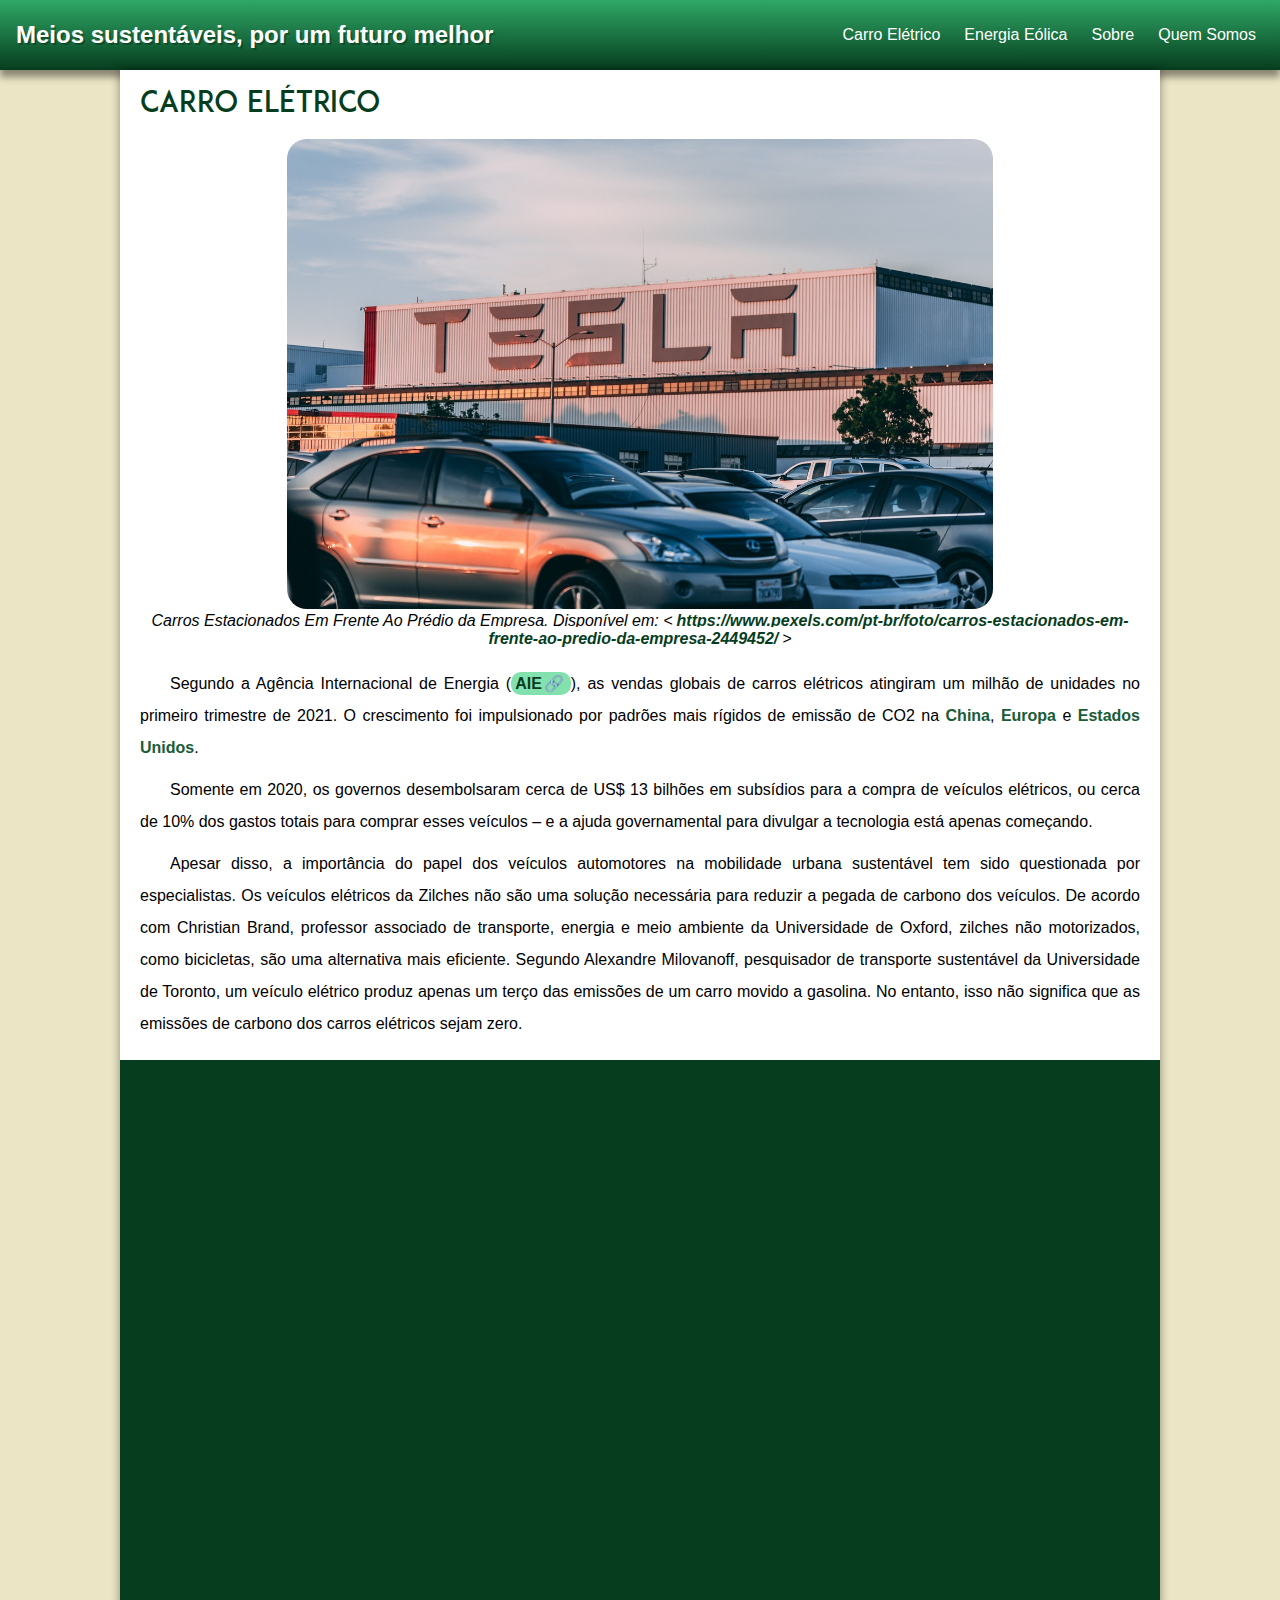
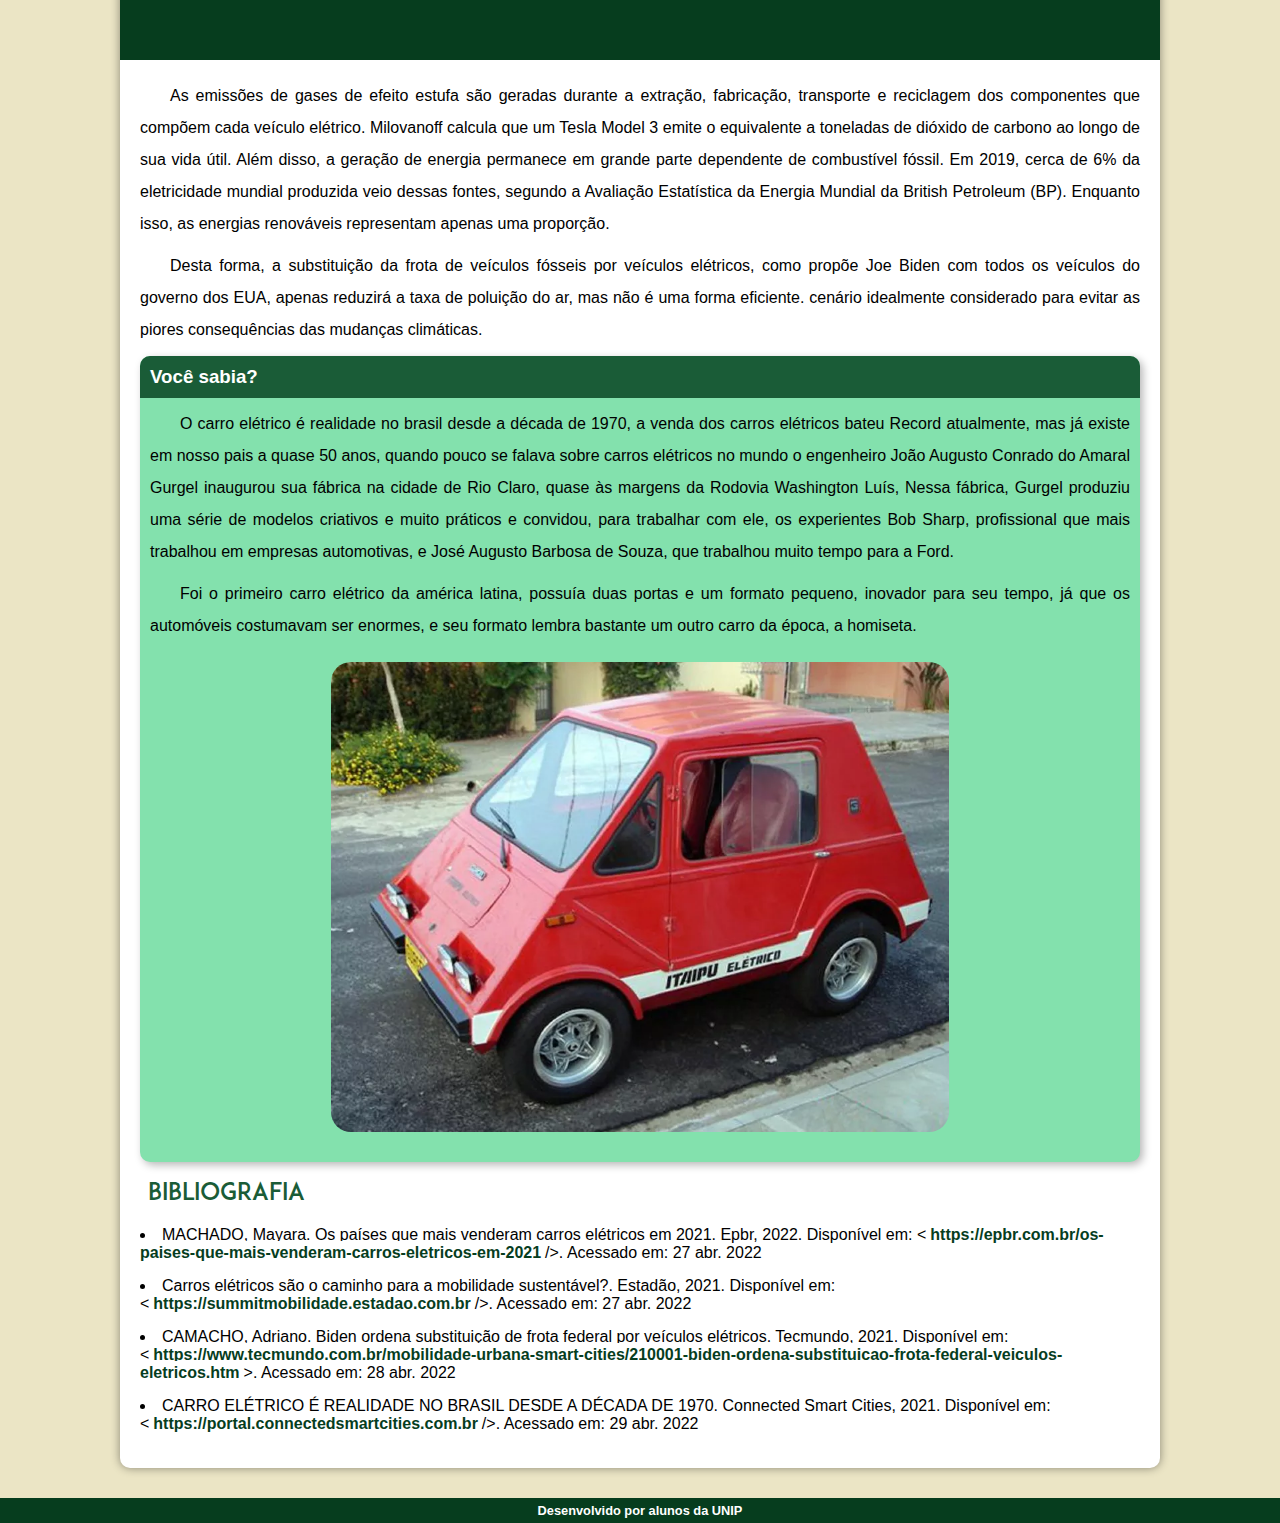
==== paginas/carro-eletrico.html @ 0ad39990 "6.2" ====
<!DOCTYPE html>
<html lang="pt-br">
<head>
    <meta charset="UTF-8">
    <meta http-equiv="X-UA-Compatible" content="IE=edge">
    <meta name="viewport" content="width=device-width, initial-scale=1.0">
    <title>Carro Elétrico</title>
    <link rel="stylesheet" href="../Estilo/estilo.css">
    <link rel="shortcut icon" href="../Imagens/favicon.ico" type="image/x-icon">
</head>
<body>
    <header id="header">
        <a id="logo" href="../index.html">Meios sustentáveis, por um futuro melhor</a>
        <nav id="nav">
          <button aria-label="Abrir Menu" id="btn-mobile" aria-haspopup="true" aria-controls="menu" aria-expanded="false">Menu
            <span id="hamburger"></span>
          </button>
          <ul id="menu" role="menu">
            <li><a href="../paginas/carro-eletrico.html">Carro Elétrico</a></li>
            <li><a href="../paginas/energia-eolica.html">Energia Eólica</a></li>
            <li><a href="../index.html">Sobre</a></li>
            <li><a href="../paginas/quem-somos.html">Quem Somos</a></li>
          </ul>
        </nav>
      </header>
    <main>
        <script src="../JavaScript/script.js"></script>
        <article>
            <h1>Carro elétrico</h1>
            <picture>
                <img src="../Imagens/pexels-craig-adderley-2449452.jpg" alt="Carros Estacionados Em Frente Ao Prédio da Empresa">
                <figcaption>Carros Estacionados Em Frente Ao Prédio da Empresa. Disponível em: <<a href="https://www.pexels.com/pt-br/foto/carros-estacionados-em-frente-ao-predio-da-empresa-2449452/" target="_blank">https://www.pexels.com/pt-br/foto/carros-estacionados-em-frente-ao-predio-da-empresa-2449452/</a>></figcaption>
            </picture>
            <p>Segundo a Agência Internacional de Energia (<a href="https://www.iea.org/" target="_blank" class="externo">AIE</a>), as vendas globais de carros elétricos atingiram um milhão de unidades no primeiro trimestre de 2021. O crescimento foi impulsionado por padrões mais rígidos de emissão de CO2 na <strong>China</strong>, <strong>Europa</strong> e <strong>Estados Unidos</strong>.</p>
            <p>Somente em 2020, os governos desembolsaram cerca de US$ 13 bilhões em subsídios para a compra de veículos elétricos, ou cerca de 10% dos gastos totais para comprar esses veículos – e a ajuda governamental para divulgar a tecnologia está apenas começando.</p>
            <p>Apesar disso, a importância do papel dos veículos automotores na mobilidade urbana sustentável tem sido questionada por especialistas. Os veículos elétricos da Zilches não são uma solução necessária para reduzir a pegada de carbono dos veículos. De acordo com Christian Brand, professor associado de transporte, energia e meio ambiente da Universidade de Oxford, zilches não motorizados, como bicicletas, são uma alternativa mais eficiente. Segundo Alexandre Milovanoff, pesquisador de transporte sustentável da Universidade de Toronto, um veículo elétrico produz apenas um terço das emissões de um carro movido a gasolina. No entanto, isso não significa que as emissões de carbono dos carros elétricos sejam zero.</p>
            <div class="video"><iframe width="560" height="315" src="https://www.youtube.com/embed/bUabWOMoLdU" title="YouTube video player" frameborder="0" allow="accelerometer; autoplay; clipboard-write; encrypted-media; gyroscope; picture-in-picture" allowfullscreen></iframe></div>
            <p>As emissões de gases de efeito estufa são geradas durante a extração, fabricação, transporte e reciclagem dos componentes que compõem cada veículo elétrico. Milovanoff calcula que um Tesla Model 3 emite o equivalente a toneladas de dióxido de carbono ao longo de sua vida útil. Além disso, a geração de energia permanece em grande parte dependente de combustível fóssil. Em 2019, cerca de 6% da eletricidade mundial produzida veio dessas fontes, segundo a Avaliação Estatística da Energia Mundial da British Petroleum (BP). Enquanto isso, as energias renováveis representam apenas uma proporção.</p>
            <p>Desta forma, a substituição da frota de veículos fósseis por veículos elétricos, como propõe Joe Biden com todos os veículos do governo dos EUA, apenas reduzirá a taxa de poluição do ar, mas não é uma forma eficiente. cenário idealmente considerado para evitar as piores consequências das mudanças climáticas.</p>
            <aside>
              <h3>Você sabia?</h3>
              <p>O carro elétrico é realidade no brasil desde a década de 1970, a venda dos carros elétricos bateu Record atualmente, mas já existe em nosso pais a quase 50 anos, quando pouco se falava sobre carros elétricos no mundo o engenheiro João Augusto Conrado do Amaral Gurgel inaugurou sua fábrica na cidade de Rio Claro, quase às margens da Rodovia Washington Luís, Nessa fábrica, Gurgel produziu uma série de modelos criativos e muito práticos e convidou, para trabalhar com ele, os experientes Bob Sharp, profissional que mais trabalhou em empresas automotivas, e José Augusto Barbosa de Souza, que trabalhou muito tempo para a Ford.</p> 
              <p>Foi o primeiro carro elétrico da américa latina, possuía duas portas e um formato pequeno, inovador para seu tempo, já que os automóveis costumavam ser enormes, e seu formato lembra bastante um outro carro da época, a homiseta.</p>
              <picture>
                <img src="../Imagens/carroeletricobrasil.webp" alt="Itaipu E150">
              </picture>
          </aside>
          <h2>Bibliografia</h2>
          <div class="referencias">
            <ul>
              <li>MACHADO, Mayara. Os países que mais venderam carros elétricos em 2021. Epbr, 2022. Disponível em: <<a href="https://epbr.com.br/os-paises-que-mais-venderam-carros-eletricos-em-2021" target="_blank">https://epbr.com.br/os-paises-que-mais-venderam-carros-eletricos-em-2021</a>/>. Acessado em: 27 abr. 2022</li>
              <li>Carros elétricos são o caminho para a mobilidade sustentável?. Estadão, 2021. Disponível em: <<a href="https://summitmobilidade.estadao.com.br/sustentabilidade/carros-eletricos-sao-o-caminho-para-a-mobilidade-sustentavel" target="_blank">https://summitmobilidade.estadao.com.br</a>/>. Acessado em: 27 abr. 2022</li>
              <li>CAMACHO, Adriano. Biden ordena substituição de frota federal por veículos elétricos. Tecmundo, 2021. Disponível em: <<a href="https://www.tecmundo.com.br/mobilidade-urbana-smart-cities/210001-biden-ordena-substituicao-frota-federal-veiculos-eletricos.htm" target="_blank">https://www.tecmundo.com.br/mobilidade-urbana-smart-cities/210001-biden-ordena-substituicao-frota-federal-veiculos-eletricos.htm</a>>. Acessado em: 28 abr. 2022</li>
              <li>CARRO ELÉTRICO É REALIDADE NO BRASIL DESDE A DÉCADA DE 1970. Connected Smart Cities, 2021. Disponível em: <<a href="https://portal.connectedsmartcities.com.br/2021/06/22/carro-eletrico-e-realidade-no-brasil-desde-a-decada-de-1970" target="_blank">https://portal.connectedsmartcities.com.br</a>/>. Acessado em: 29 abr. 2022</li>
            </ul>
          </div>
        </article>
    </main>
    <footer><p><a href="quem-somos.html">Desenvolvido por alunos da UNIP</a>
    </p></footer>
</body>
</html>
---- Estilo/estilo.css ----
@charset "UTF-8";

@import url('https://fonts.googleapis.com/css2?family=Bebas+Neue&display=swap');

@font-face {
  font-family: 'Adam';
  src: url('../Fontes/ADAM.CG\ PRO.otf') format('opentype');
  font-weight: normal;
}

:root {
    --cor0: #ebe5c5;
    --cor1: #83e1ad;
    --cor2: #3ddc84;
    --cor3: #2fa866;
    --cor4: #1a5c37;
    --cor5: #063d1e;

    --fonte-padrao: Arial, Verdana, Helvetica, sans-serif;
    --fonte-destaque: 'Bebas Neue';
    --fonte-topicos: 'Adam';
}

* {
    margin: 0;
    padding: 0;
}

body {
    background-color: var(--cor0);
    font-family: var(--fonte-padrao);
}

a.externo::after {
    content: '\1F517';
}

ul {
    margin: 0px;
    padding: 0px;
}

header a {
    color: #fff;
    text-decoration: none;
    font-family: sans-serif;
}

a:hover {
    background: rgba(0, 0, 0, 0.05);
}

#logo {
    font-size: 1.5rem;
    font-weight: bold;
    background-color: transparent;
    text-shadow: 2px 2px 0px rgba(0, 0, 0, 0.267);
}

#header {
    box-sizing: border-box;
    height: 70px;
    padding: 1rem;
    display: flex;
    align-items: center;
    justify-content: space-between;
    background: linear-gradient(to bottom, var(--cor3), var(--cor5));
    box-shadow: 0px 7px 7px rgba(0, 0, 0, 0.418);
}

#menu {
    display: flex;
    list-style: none;
    gap: 0.5rem;
}

#menu a {
    display: block;
    padding: 1.6rem 0.5rem;
}

#btn-mobile {
    display: none;
}

@media (max-width: 600px) {
    #menu {
        display: block;
        position: absolute;
        width: 100%;
        top: 70px;
        right: 0px;
        background: #e7e7e7;
        transition: 0.6s;
        z-index: 1000;
        height: 0px;
        visibility: hidden;
        overflow-y: hidden;
}
#nav.active #menu {
    height: 40vh;
    visibility: visible;
    overflow-y: auto;
}
#menu a {
    padding: 1rem 0;
    margin: 0 1rem;
    border-bottom: 2px solid rgba(0, 0, 0, 0.05);
    color: black;
}
#btn-mobile {
    display: flex;
    padding: 0.5rem 1rem;
    font-size: 1rem;
    border: none;
    background: none;
    cursor: pointer;
    gap: 0.5rem;
    color: white;
}
#hamburger {
    border-top: 2px solid;
    width: 20px;
}
#hamburger::after,
#hamburger::before {
    content: '';
    display: block;
    width: 20px;
    height: 2px;
    background: currentColor;
    margin-top: 5px;
    transition: 0.3s;
    position: relative;
}
#nav.active #hamburger {
    border-top-color: transparent;
}
#nav.active #hamburger::before {
    transform: rotate(135deg);
}
#nav.active #hamburger::after {
    transform: rotate(-135deg);
    top: -7px;
}
}

main {
    min-width: 300px;
    max-width: 1000px;
    margin: auto;
    margin-bottom: 30px;
    padding: 20px;
    background-color: white;
    box-shadow: 0px 0px 10px rgba(0, 0, 0, 0.425);
    border-bottom-left-radius: 10px;
    border-bottom-right-radius: 10px;
}

main h1 {
    color: var(--cor5);
    font-family: var(--fonte-topicos);
    font-weight: normal;
    font-size: 1.8em;
}

main h2 {
    font-family: var(--fonte-topicos);
    color: var(--cor4);
    font-size: 1.5em;
    font-weight: normal;
    text-indent: 8px;
}

main p {
    margin: 10px 0px;
    text-align: justify;
    text-indent: 30px;
    font-size: 1em;
    line-height: 2em;
}

main strong {
    color: var(--cor4);
    font-weight: bolder;
}

main a {
    text-decoration: none;
    font-weight: bold;
    color: var(--cor5);
    background-color: var(--cor1);
    padding: 3px 4px;
    border-radius: 10px;
}

main a:hover {
    text-decoration: underline;
    color: var(--cor4);
    background-color: var(--cor1);
}

main img {
    max-width: 100%;
    max-height: 470px;
    display: block;
    margin: 20px auto;
    border-radius: 20px;
}

figcaption {
    text-align: center;
    font-style: italic;
    margin: -17px 0px 20px 0px;
}

figcaption a {
    background-color: #fff;
}

.mais, .mais2 {
    display: none;
}

button.btnLeiaMais, button.btnLeiaMais2 {
    padding: 10px;
    background-color: var(--cor3);
    color: #fff;
    border: none;
    font-size: 1em;
    cursor: pointer;
    margin-bottom: 20px;
}

div.video {
    background-color: var(--cor5);
    margin: 20px -20px 20px -20px;
    padding: 20px;
    padding-bottom: 58%;
    position: relative;
}

div.video > iframe {
    position: absolute;
    top: 5%;
    left: 5%;
    width: 90%;
    height: 87%;
}

aside {
    background-color: var(--cor1);
    padding: 10px;
    border-radius: 10px;
    box-shadow: 3px 3px 8px rgba(0, 0, 0, 0.288);
    margin-bottom: 20px;
}

aside > h3 {
    background-color: var(--cor4);
    color: white;
    padding: 10px;
    margin: -10px -10px -0px -10px;
    border-radius: 10px 10px 0px 0px;
}

aside > ul {
    list-style-position: inside;
}

.referencias > ul {
    margin-top: 20px;
    list-style-position: inside;
}

.referencias li {
    margin: 15px 0px;
    
}

.referencias a {
    background-color: #fff;
}

footer {
    background-color: var(--cor5);
    color: white;
    text-align: center;
    font-size: 0.8em;
    padding: 5px;
}

footer > p > a {
    color: white;
    font-weight: bolder;
    text-decoration: none;
}

footer a:hover {
    text-decoration: underline;
    color: var(--cor1);
}

#nomes {
    display: block;
    list-style-type: disc;
    margin-block-start: 1em;
    margin-block-end: 1em;
    margin-inline-start: 7px;
    margin-inline-end: 0px;
    padding-inline-start: 40px;
}

#nomes > li {
    margin-bottom: 10px;
}
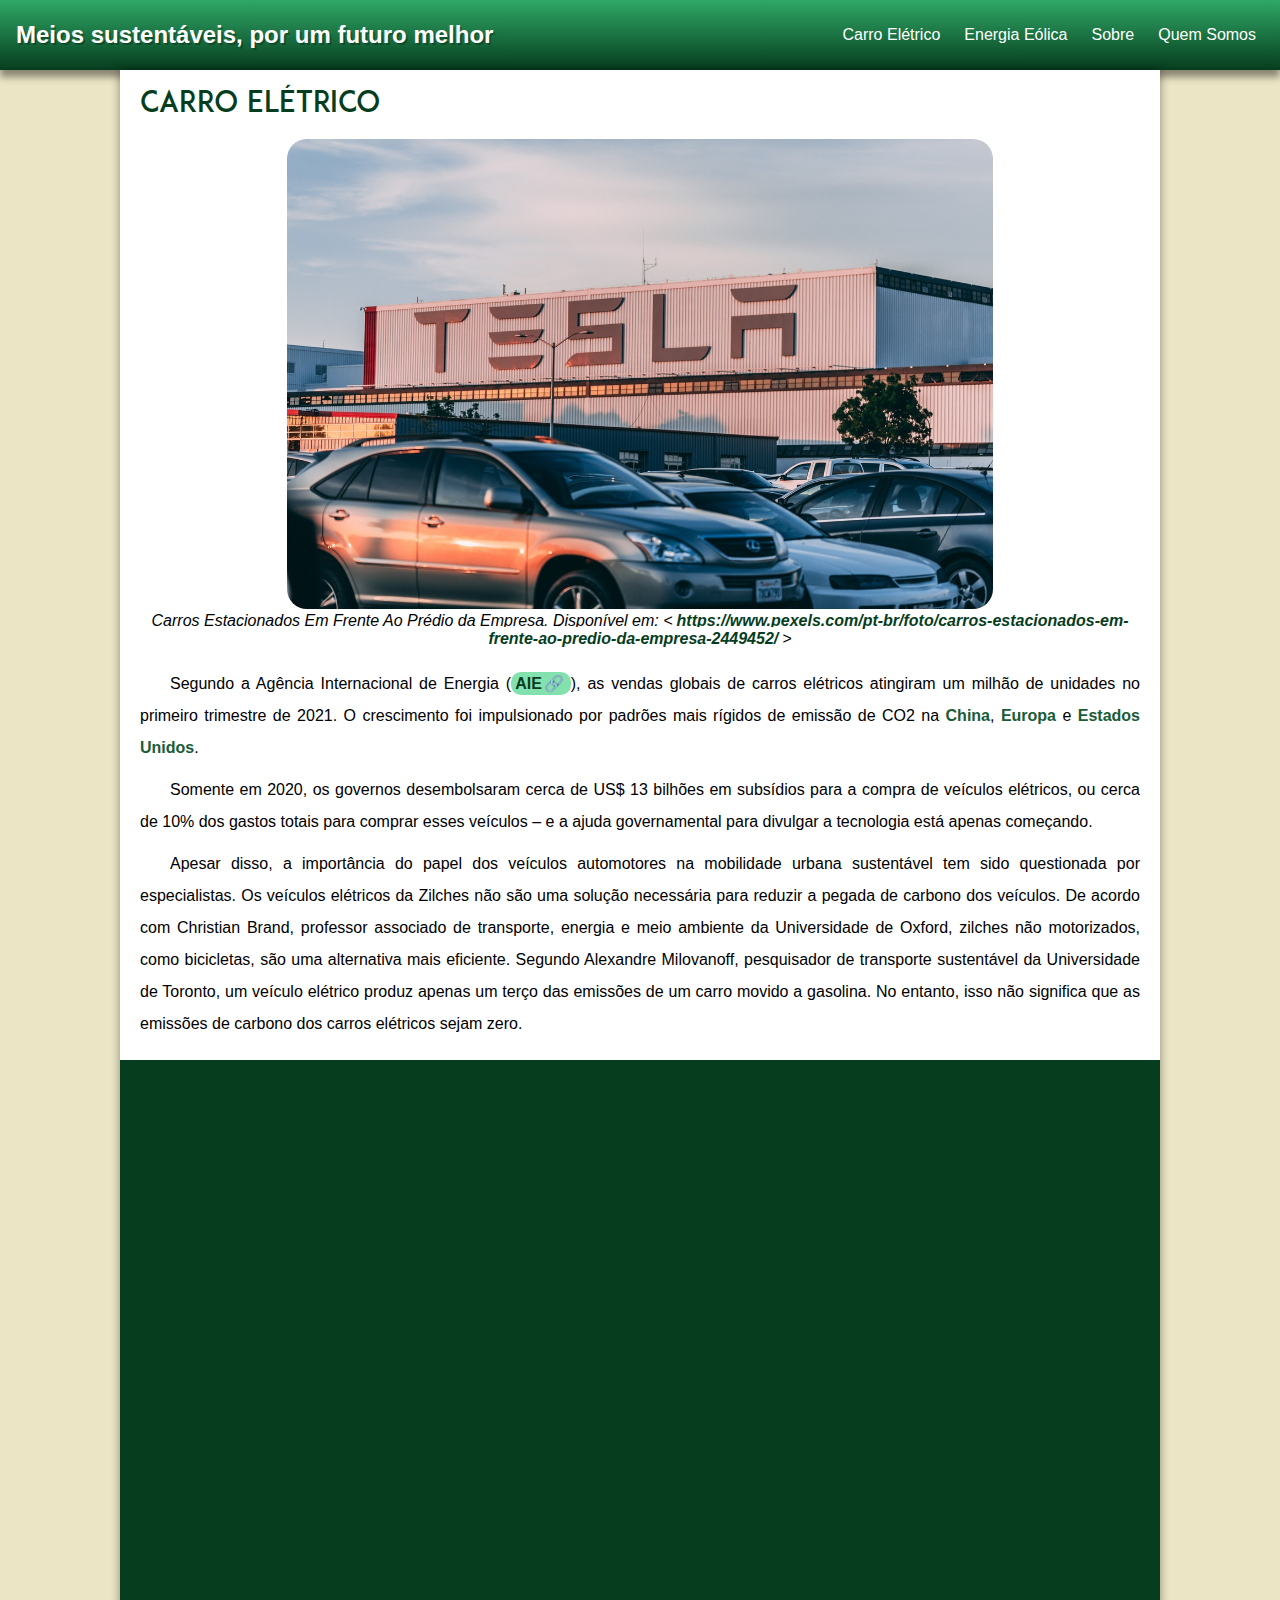
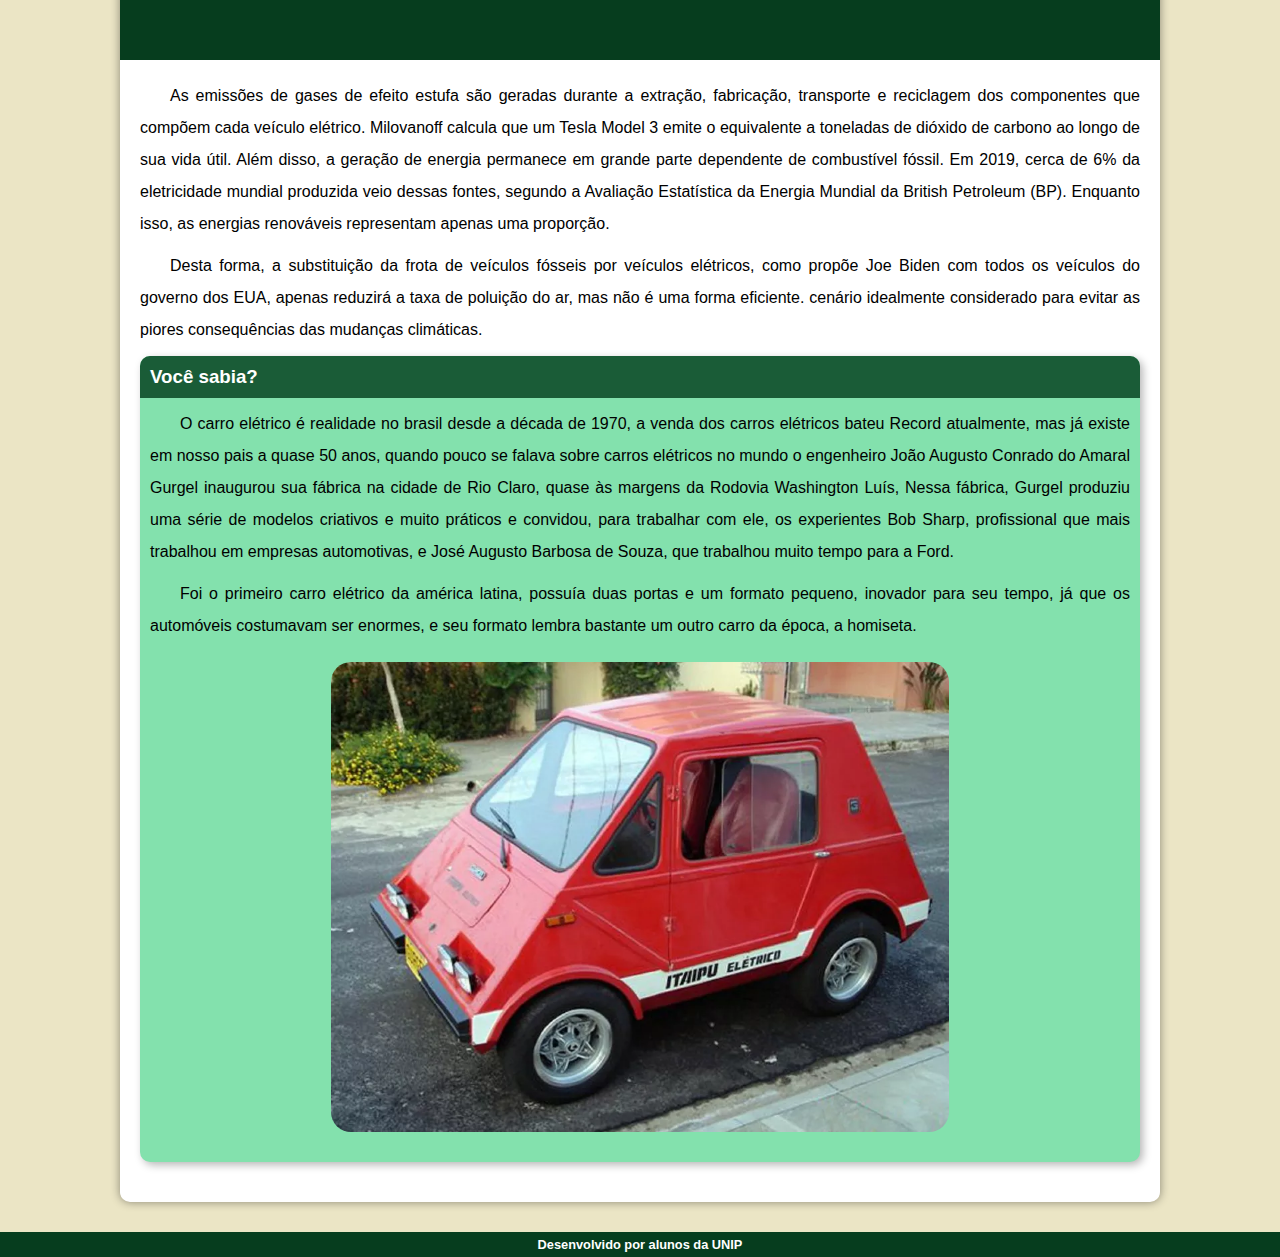
==== commit 1ab8df8b: "6.3" ====
--- a/paginas/carro-eletrico.html
+++ b/paginas/carro-eletrico.html
@@ -45,15 +45,6 @@
                 <img src="../Imagens/carroeletricobrasil.webp" alt="Itaipu E150">
               </picture>
           </aside>
-          <h2>Bibliografia</h2>
-          <div class="referencias">
-            <ul>
-              <li>MACHADO, Mayara. Os países que mais venderam carros elétricos em 2021. Epbr, 2022. Disponível em: <<a href="https://epbr.com.br/os-paises-que-mais-venderam-carros-eletricos-em-2021" target="_blank">https://epbr.com.br/os-paises-que-mais-venderam-carros-eletricos-em-2021</a>/>. Acessado em: 27 abr. 2022</li>
-              <li>Carros elétricos são o caminho para a mobilidade sustentável?. Estadão, 2021. Disponível em: <<a href="https://summitmobilidade.estadao.com.br/sustentabilidade/carros-eletricos-sao-o-caminho-para-a-mobilidade-sustentavel" target="_blank">https://summitmobilidade.estadao.com.br</a>/>. Acessado em: 27 abr. 2022</li>
-              <li>CAMACHO, Adriano. Biden ordena substituição de frota federal por veículos elétricos. Tecmundo, 2021. Disponível em: <<a href="https://www.tecmundo.com.br/mobilidade-urbana-smart-cities/210001-biden-ordena-substituicao-frota-federal-veiculos-eletricos.htm" target="_blank">https://www.tecmundo.com.br/mobilidade-urbana-smart-cities/210001-biden-ordena-substituicao-frota-federal-veiculos-eletricos.htm</a>>. Acessado em: 28 abr. 2022</li>
-              <li>CARRO ELÉTRICO É REALIDADE NO BRASIL DESDE A DÉCADA DE 1970. Connected Smart Cities, 2021. Disponível em: <<a href="https://portal.connectedsmartcities.com.br/2021/06/22/carro-eletrico-e-realidade-no-brasil-desde-a-decada-de-1970" target="_blank">https://portal.connectedsmartcities.com.br</a>/>. Acessado em: 29 abr. 2022</li>
-            </ul>
-          </div>
         </article>
     </main>
     <footer><p><a href="quem-somos.html">Desenvolvido por alunos da UNIP</a>
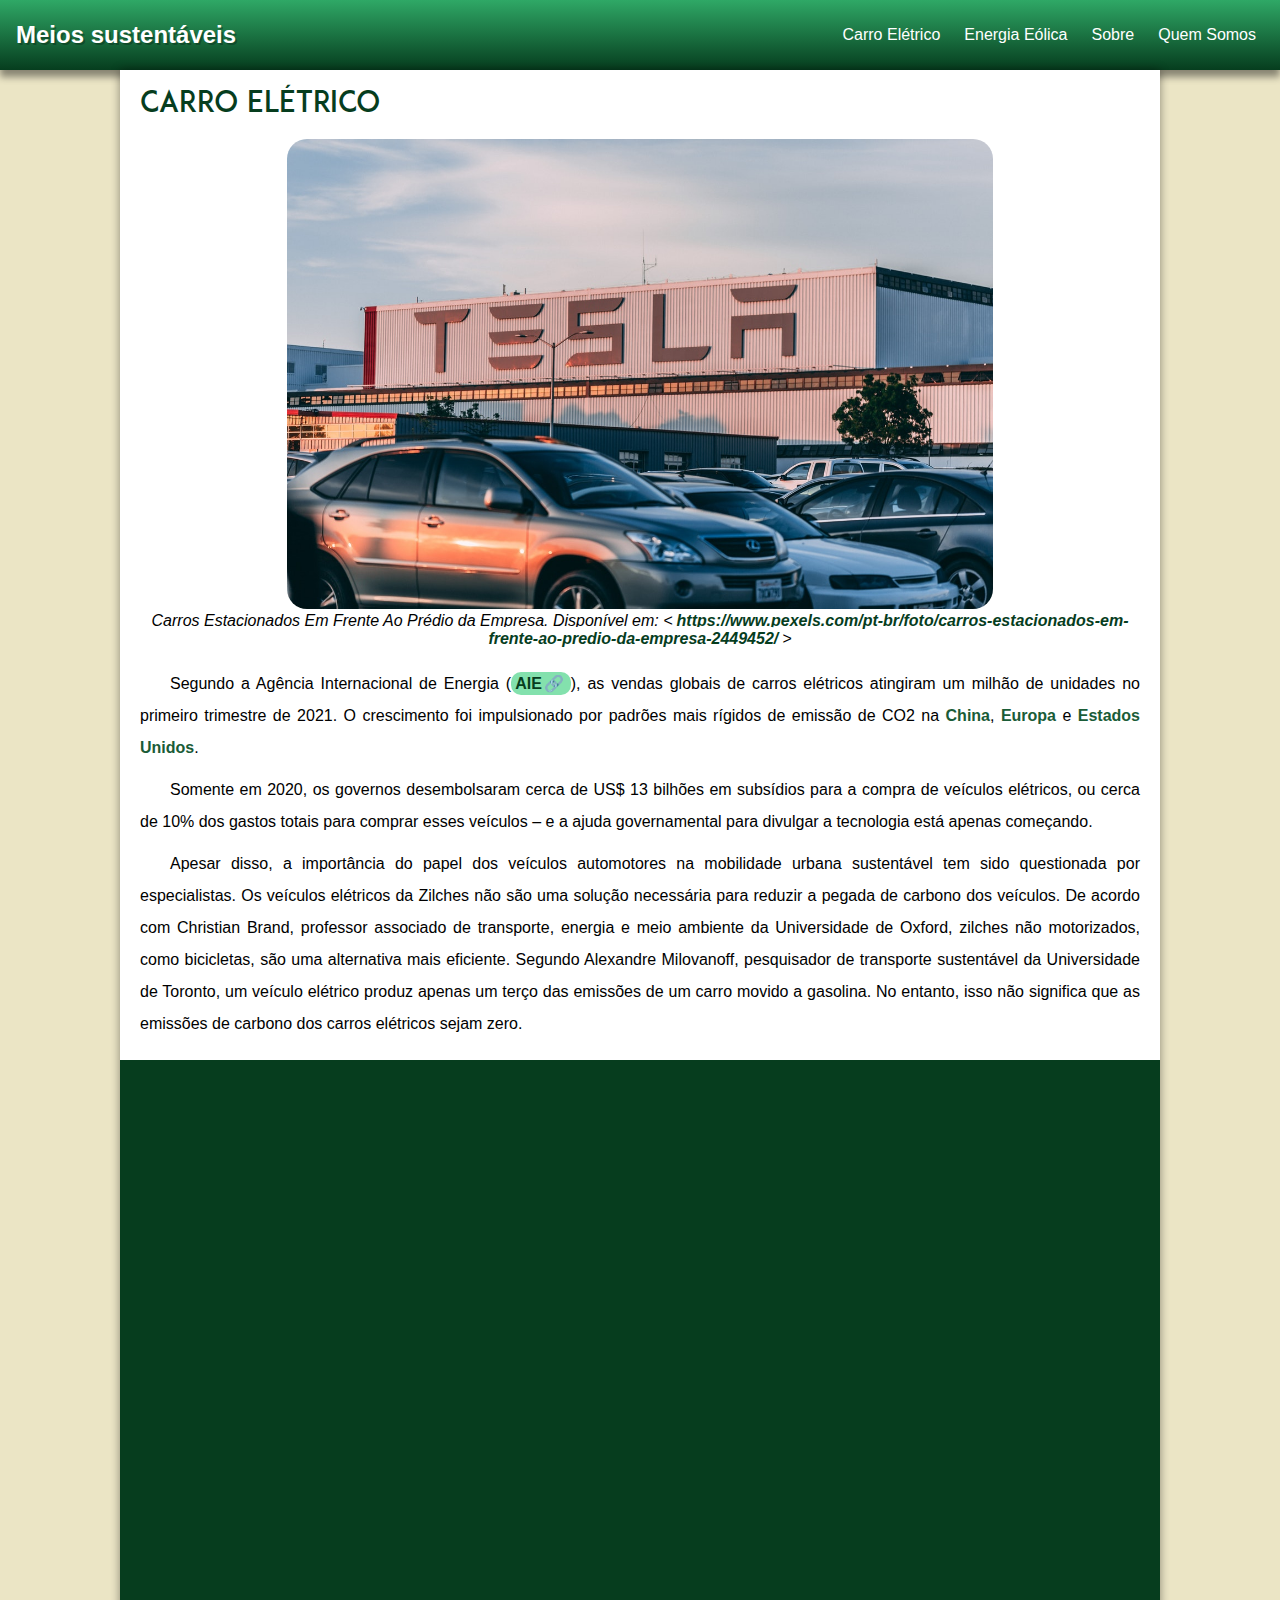
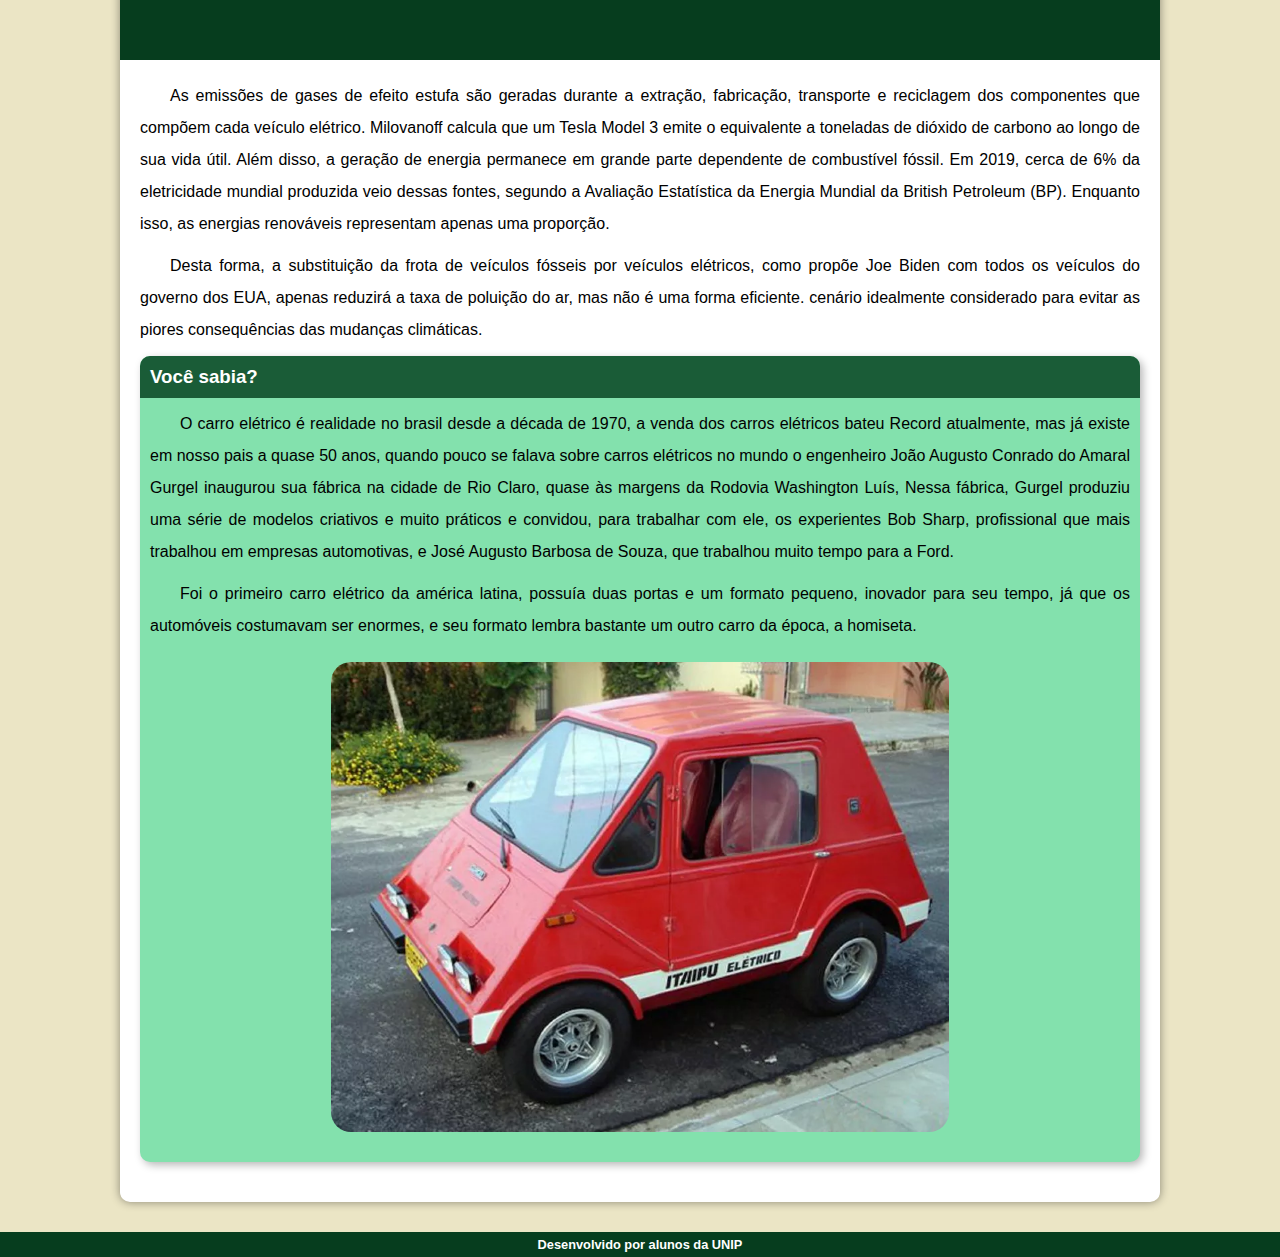
==== commit 634de761: "Update carro-eletrico.html" ====
--- a/paginas/carro-eletrico.html
+++ b/paginas/carro-eletrico.html
@@ -10,7 +10,7 @@
 </head>
 <body>
     <header id="header">
-        <a id="logo" href="../index.html">Meios sustentáveis, por um futuro melhor</a>
+        <a id="logo" href="../index.html">Meios sustentáveis</a>
         <nav id="nav">
           <button aria-label="Abrir Menu" id="btn-mobile" aria-haspopup="true" aria-controls="menu" aria-expanded="false">Menu
             <span id="hamburger"></span>
@@ -36,6 +36,7 @@
             <p>Apesar disso, a importância do papel dos veículos automotores na mobilidade urbana sustentável tem sido questionada por especialistas. Os veículos elétricos da Zilches não são uma solução necessária para reduzir a pegada de carbono dos veículos. De acordo com Christian Brand, professor associado de transporte, energia e meio ambiente da Universidade de Oxford, zilches não motorizados, como bicicletas, são uma alternativa mais eficiente. Segundo Alexandre Milovanoff, pesquisador de transporte sustentável da Universidade de Toronto, um veículo elétrico produz apenas um terço das emissões de um carro movido a gasolina. No entanto, isso não significa que as emissões de carbono dos carros elétricos sejam zero.</p>
             <div class="video"><iframe width="560" height="315" src="https://www.youtube.com/embed/bUabWOMoLdU" title="YouTube video player" frameborder="0" allow="accelerometer; autoplay; clipboard-write; encrypted-media; gyroscope; picture-in-picture" allowfullscreen></iframe></div>
             <p>As emissões de gases de efeito estufa são geradas durante a extração, fabricação, transporte e reciclagem dos componentes que compõem cada veículo elétrico. Milovanoff calcula que um Tesla Model 3 emite o equivalente a toneladas de dióxido de carbono ao longo de sua vida útil. Além disso, a geração de energia permanece em grande parte dependente de combustível fóssil. Em 2019, cerca de 6% da eletricidade mundial produzida veio dessas fontes, segundo a Avaliação Estatística da Energia Mundial da British Petroleum (BP). Enquanto isso, as energias renováveis representam apenas uma proporção.</p>
+            <div class="flourish-embed flourish-chart" data-src="visualisation/9997129"><script src="https://public.flourish.studio/resources/embed.js"></script></div>
             <p>Desta forma, a substituição da frota de veículos fósseis por veículos elétricos, como propõe Joe Biden com todos os veículos do governo dos EUA, apenas reduzirá a taxa de poluição do ar, mas não é uma forma eficiente. cenário idealmente considerado para evitar as piores consequências das mudanças climáticas.</p>
             <aside>
               <h3>Você sabia?</h3>
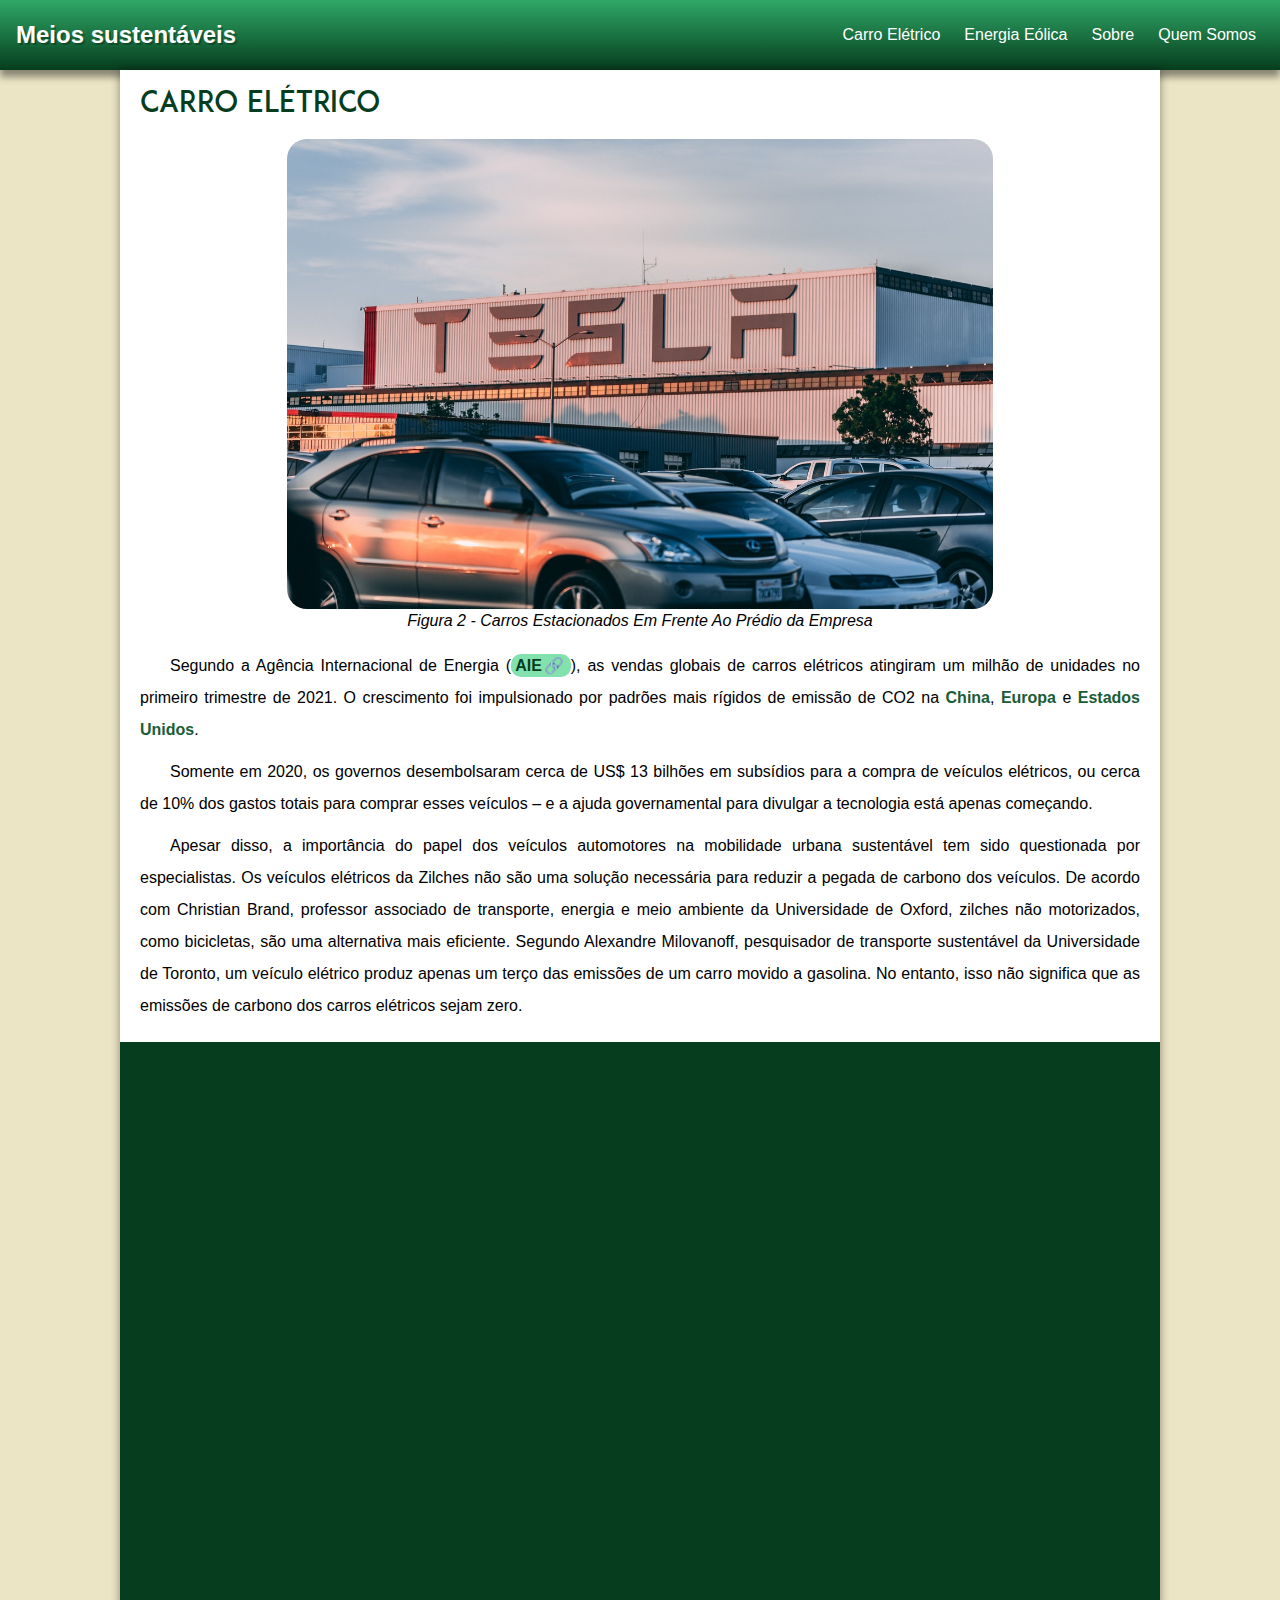
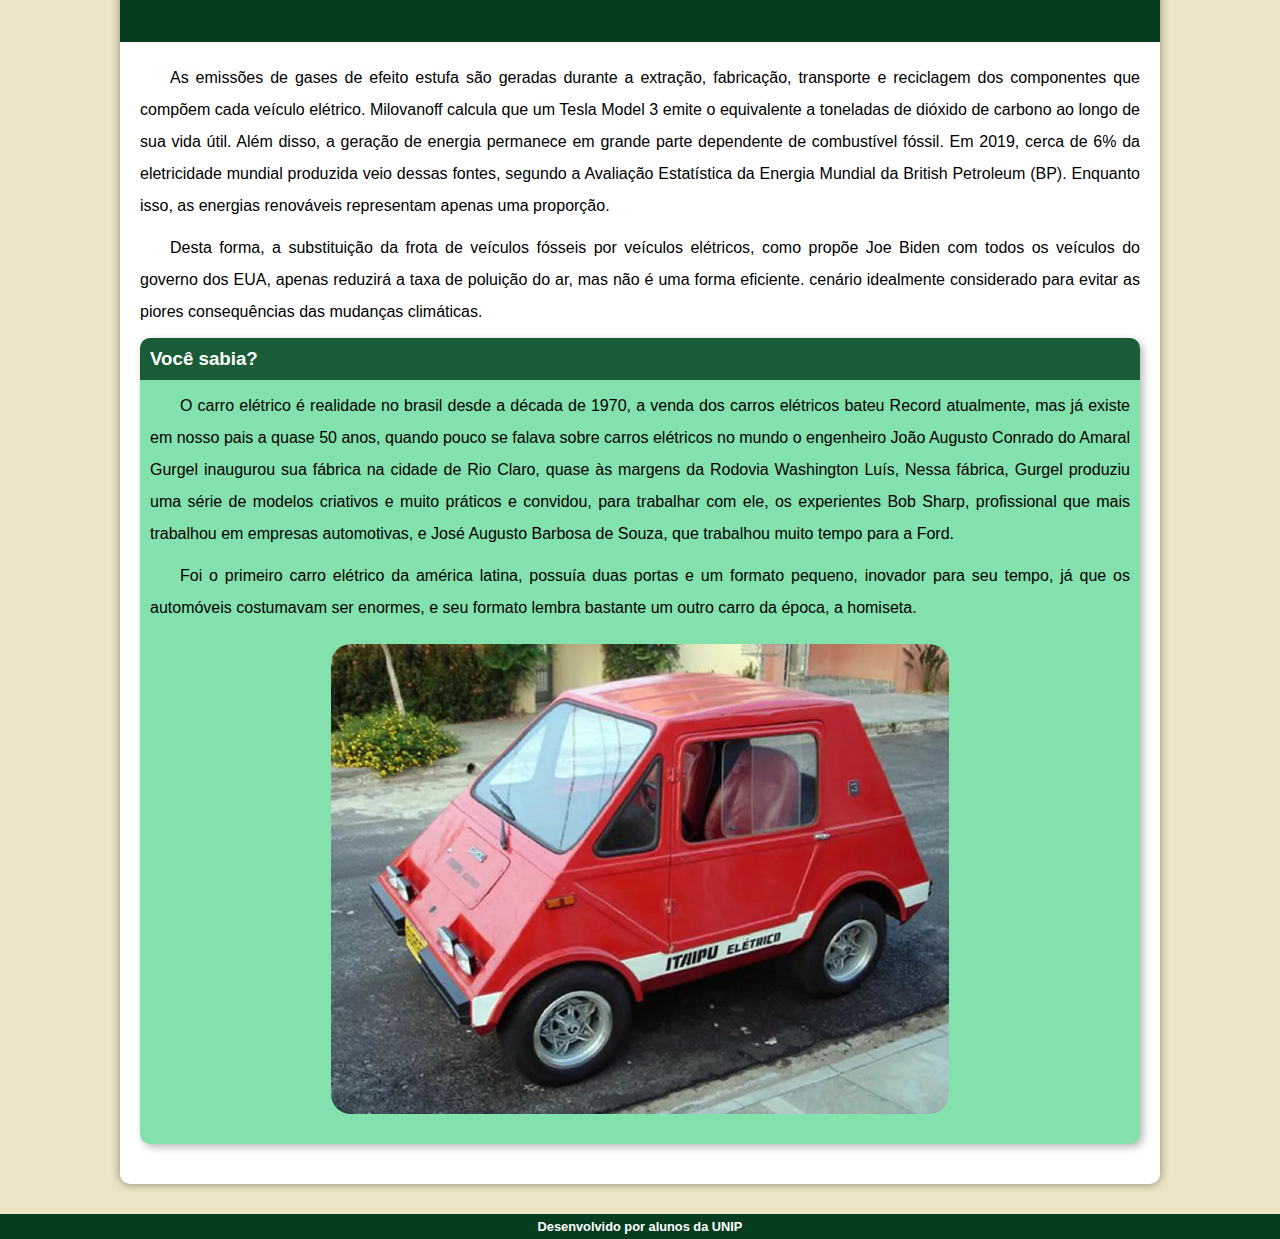
==== commit 0fec1c61: "7.1" ====
--- a/paginas/carro-eletrico.html
+++ b/paginas/carro-eletrico.html
@@ -18,7 +18,7 @@
           <ul id="menu" role="menu">
             <li><a href="../paginas/carro-eletrico.html">Carro Elétrico</a></li>
             <li><a href="../paginas/energia-eolica.html">Energia Eólica</a></li>
-            <li><a href="../index.html">Sobre</a></li>
+            <li><a href="../paginas/sobre.html">Sobre</a></li>
             <li><a href="../paginas/quem-somos.html">Quem Somos</a></li>
           </ul>
         </nav>
@@ -29,7 +29,7 @@
             <h1>Carro elétrico</h1>
             <picture>
                 <img src="../Imagens/pexels-craig-adderley-2449452.jpg" alt="Carros Estacionados Em Frente Ao Prédio da Empresa">
-                <figcaption>Carros Estacionados Em Frente Ao Prédio da Empresa. Disponível em: <<a href="https://www.pexels.com/pt-br/foto/carros-estacionados-em-frente-ao-predio-da-empresa-2449452/" target="_blank">https://www.pexels.com/pt-br/foto/carros-estacionados-em-frente-ao-predio-da-empresa-2449452/</a>></figcaption>
+                <figcaption>Figura 2 - Carros Estacionados Em Frente Ao Prédio da Empresa</a></figcaption>
             </picture>
             <p>Segundo a Agência Internacional de Energia (<a href="https://www.iea.org/" target="_blank" class="externo">AIE</a>), as vendas globais de carros elétricos atingiram um milhão de unidades no primeiro trimestre de 2021. O crescimento foi impulsionado por padrões mais rígidos de emissão de CO2 na <strong>China</strong>, <strong>Europa</strong> e <strong>Estados Unidos</strong>.</p>
             <p>Somente em 2020, os governos desembolsaram cerca de US$ 13 bilhões em subsídios para a compra de veículos elétricos, ou cerca de 10% dos gastos totais para comprar esses veículos – e a ajuda governamental para divulgar a tecnologia está apenas começando.</p>
--- a/Estilo/estilo.css
+++ b/Estilo/estilo.css
@@ -218,20 +218,6 @@
     background-color: #fff;
 }
 
-.mais, .mais2 {
-    display: none;
-}
-
-button.btnLeiaMais, button.btnLeiaMais2 {
-    padding: 10px;
-    background-color: var(--cor3);
-    color: #fff;
-    border: none;
-    font-size: 1em;
-    cursor: pointer;
-    margin-bottom: 20px;
-}
-
 div.video {
     background-color: var(--cor5);
     margin: 20px -20px 20px -20px;
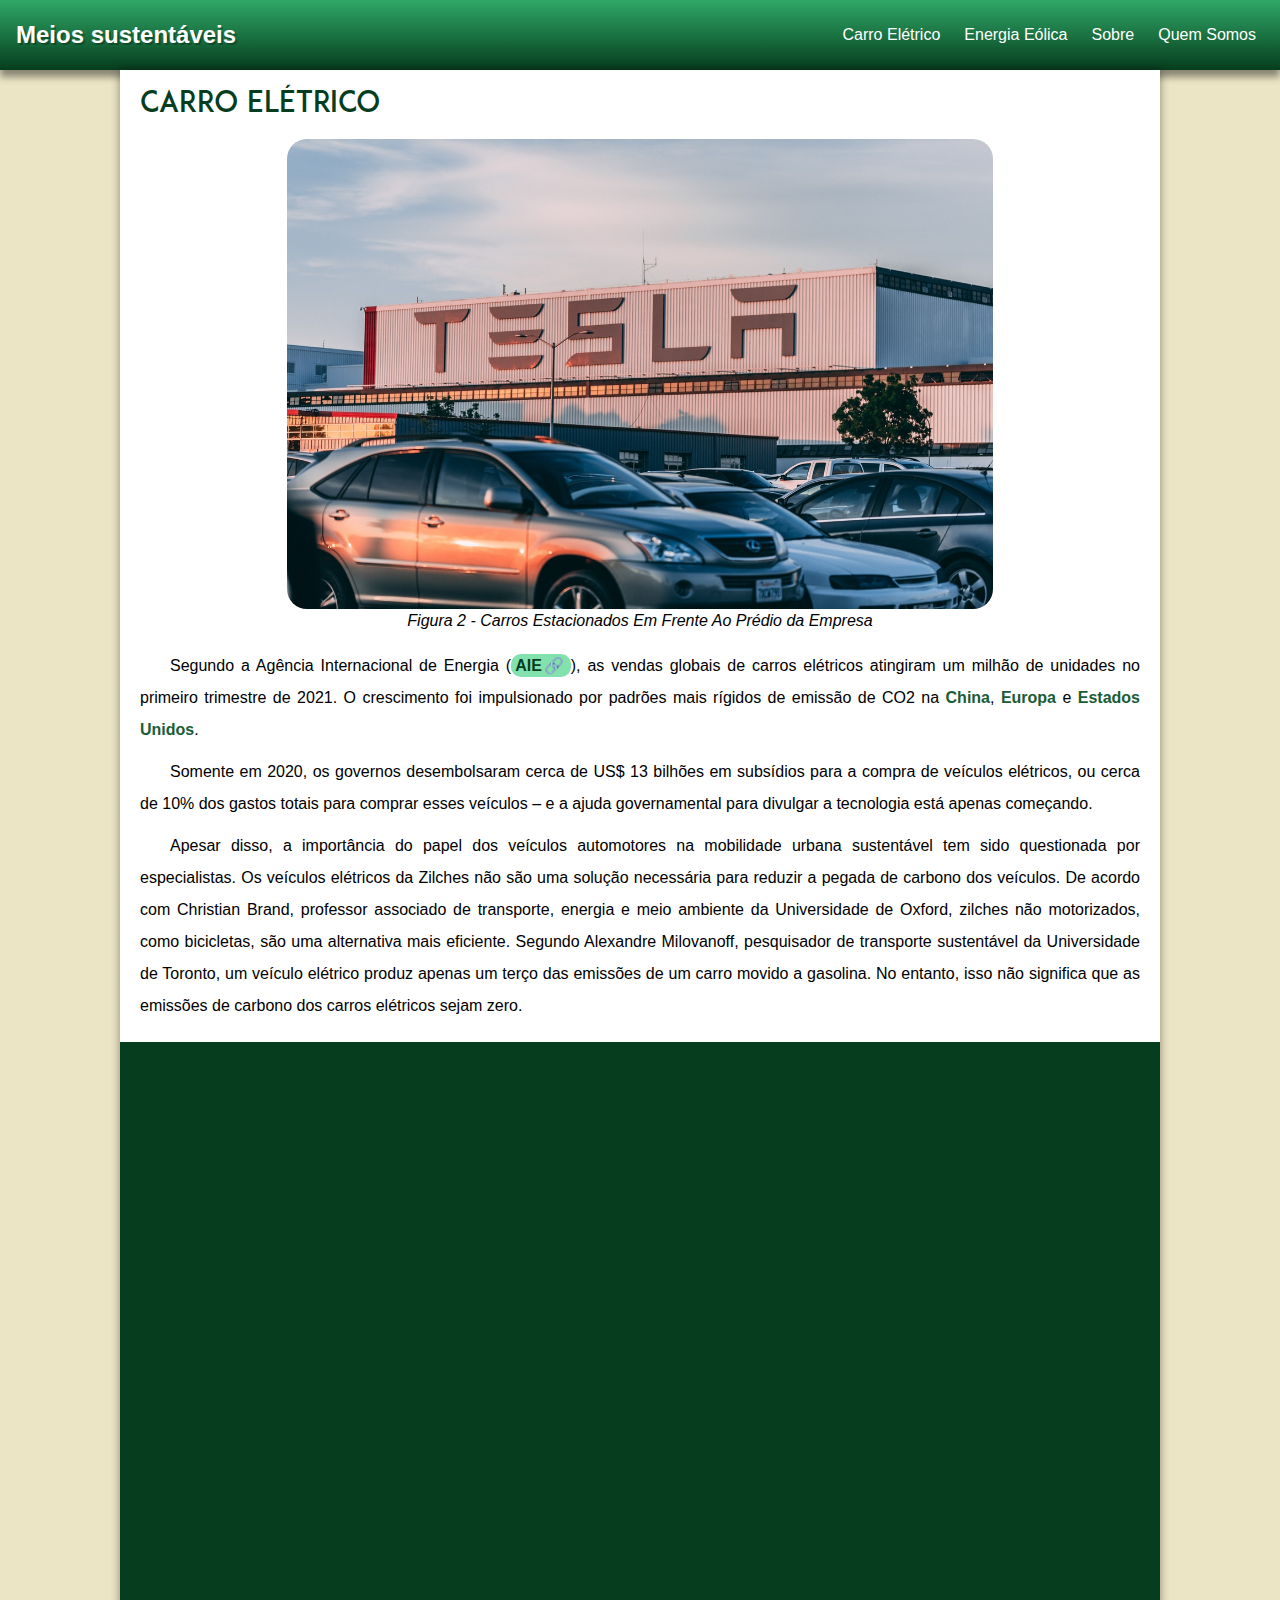
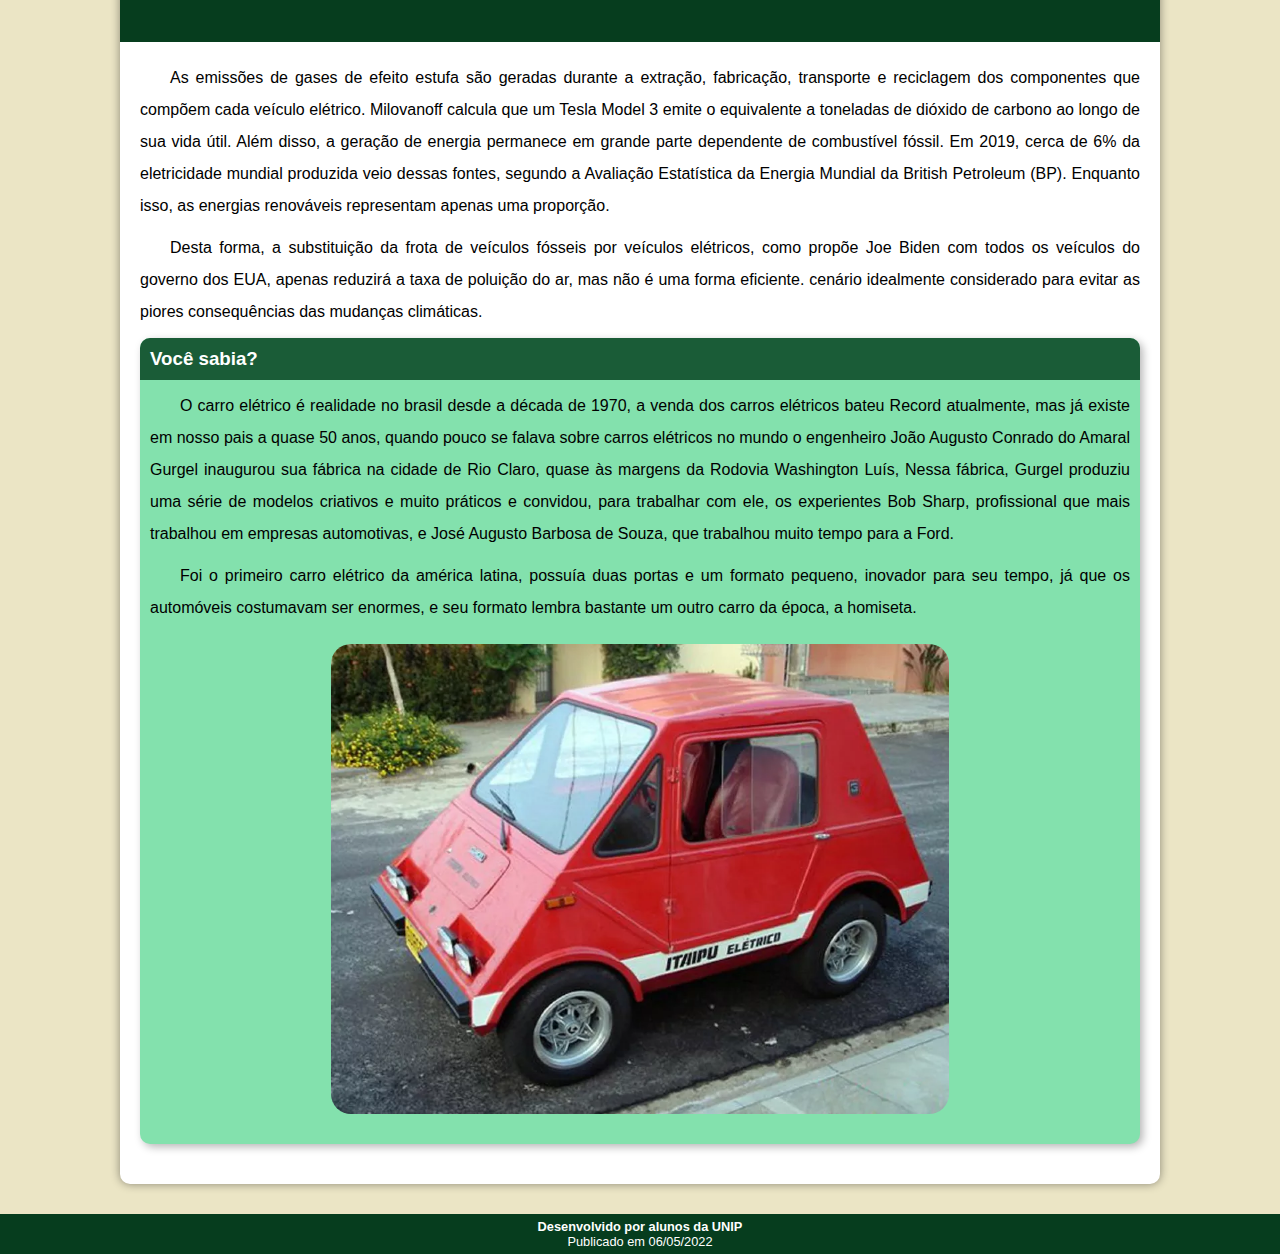
==== commit 1c0f5d34: "1.0" ====
--- a/paginas/carro-eletrico.html
+++ b/paginas/carro-eletrico.html
@@ -49,6 +49,7 @@
         </article>
     </main>
     <footer><p><a href="quem-somos.html">Desenvolvido por alunos da UNIP</a>
-    </p></footer>
+    </p>
+    <p>Publicado em 06/05/2022</p></footer>
 </body>
 </html>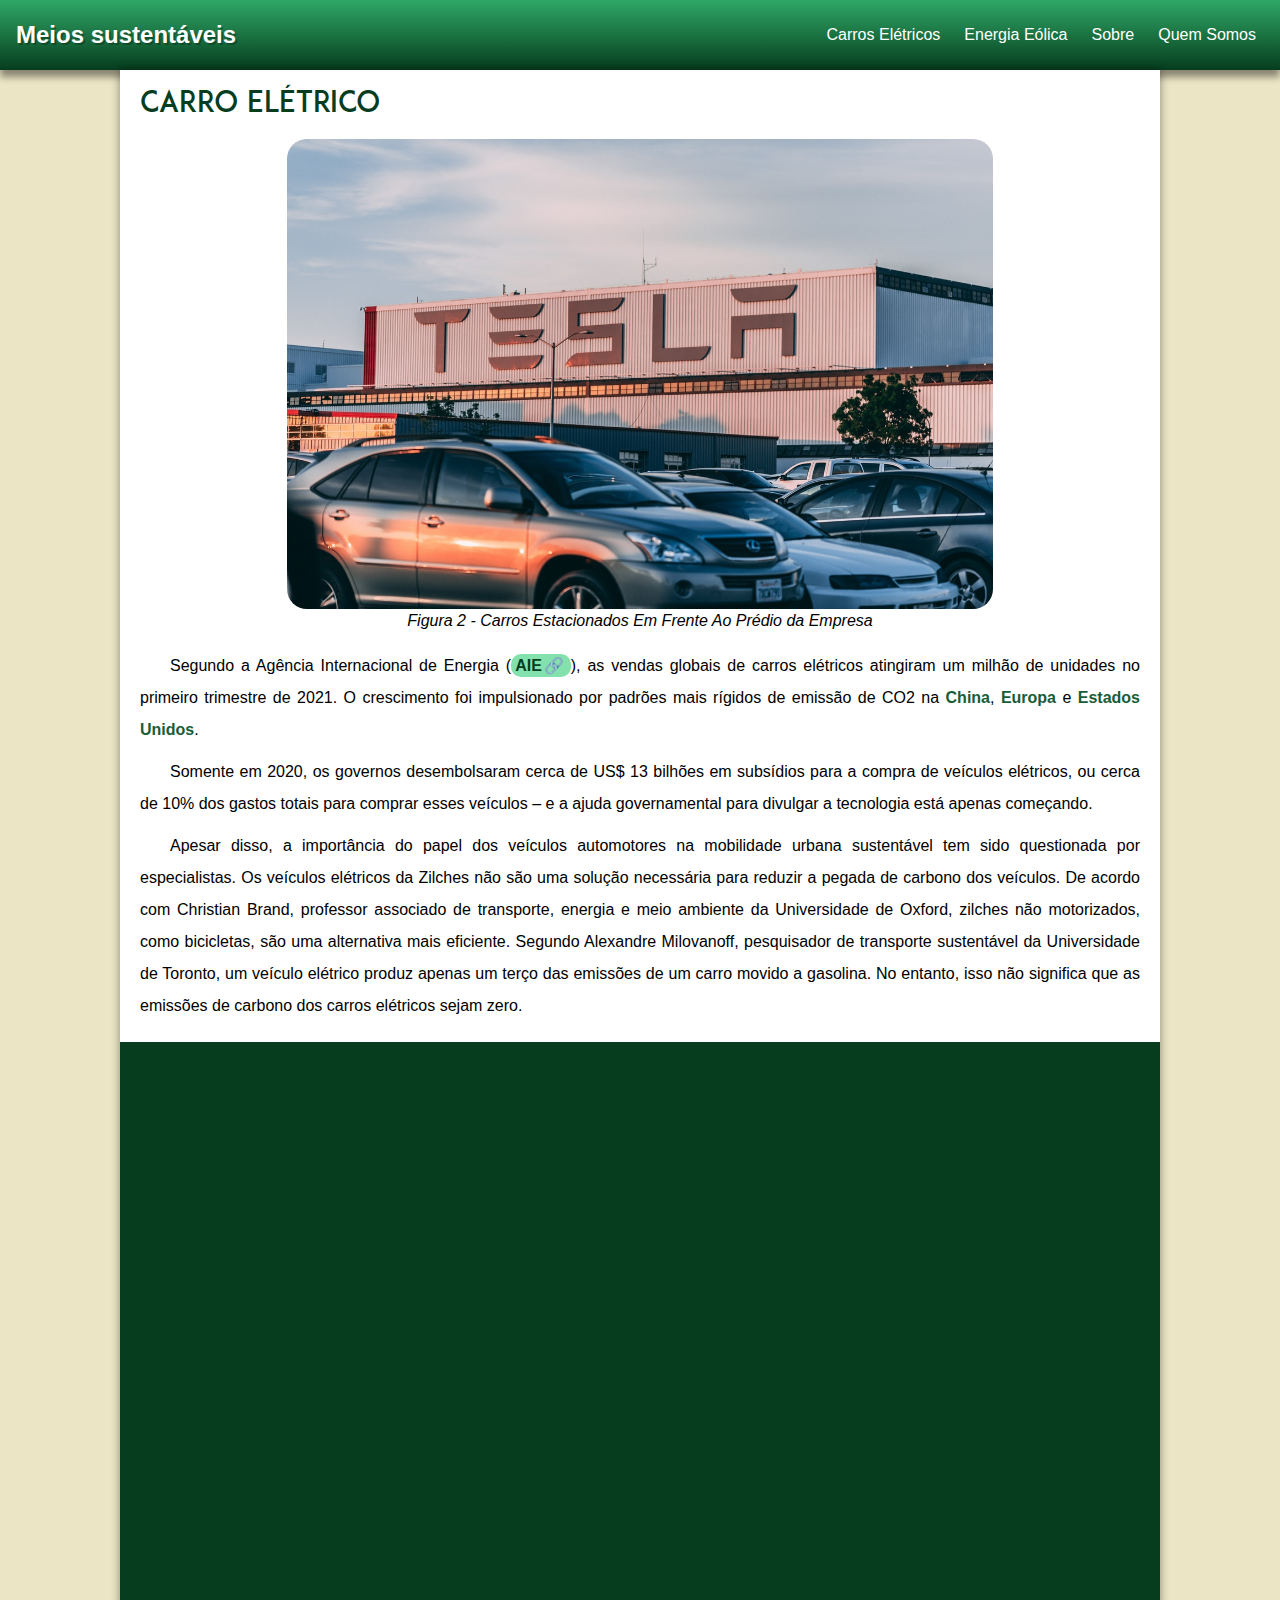
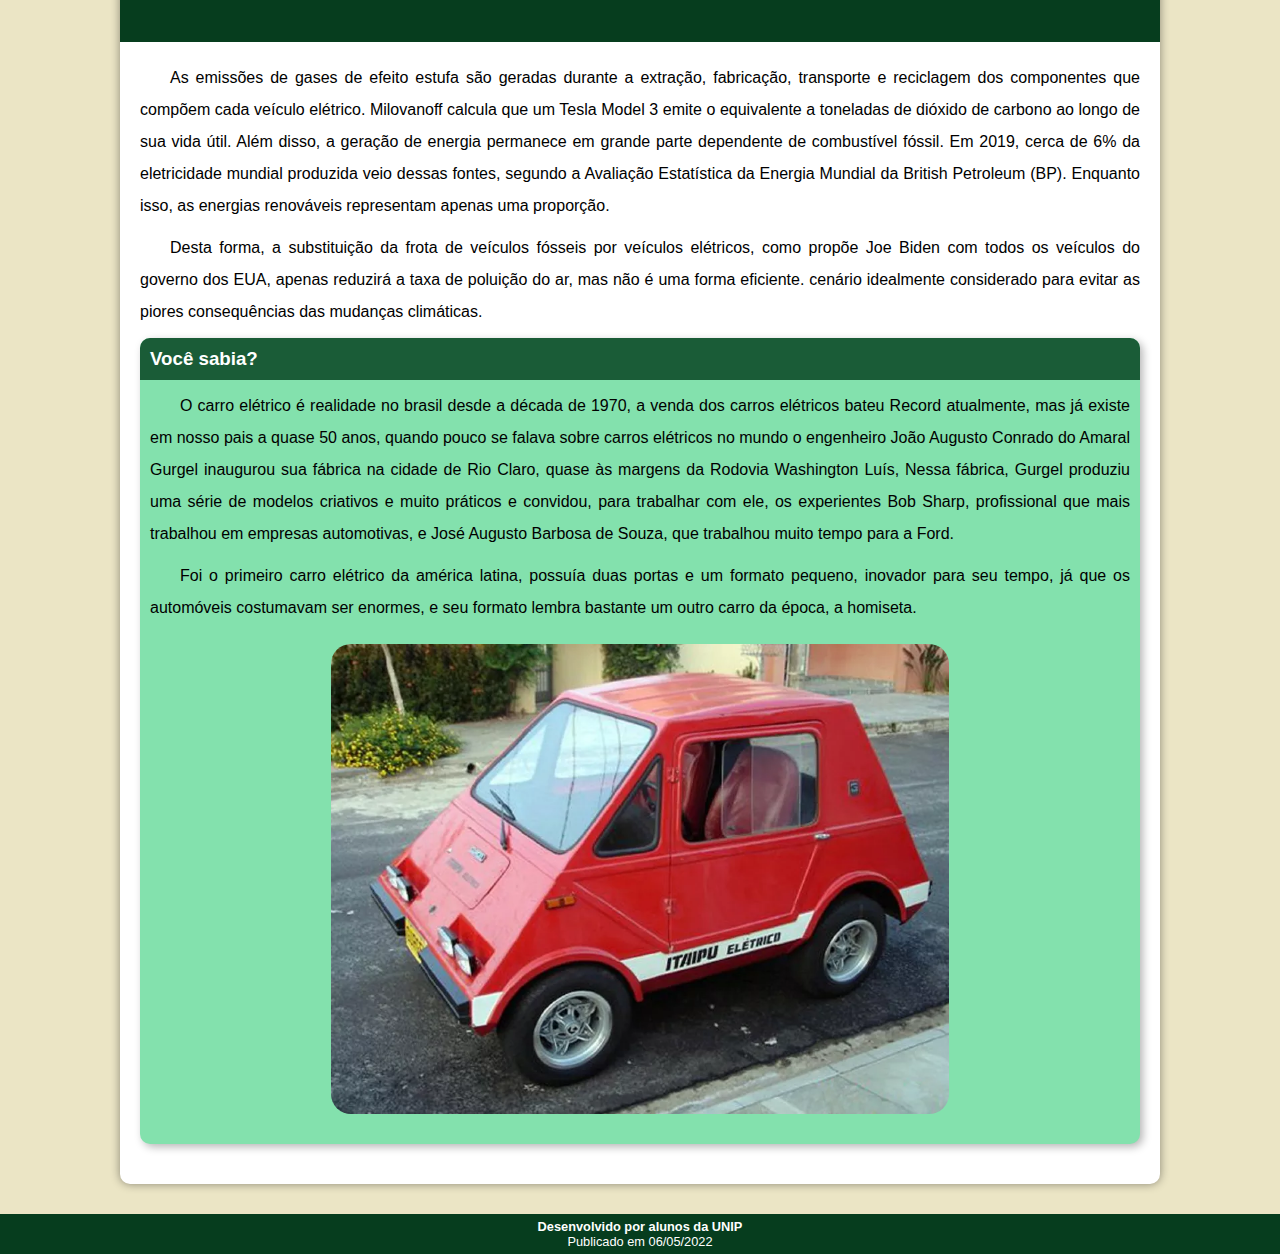
==== commit ede2db22: "Update carro-eletrico.html" ====
--- a/paginas/carro-eletrico.html
+++ b/paginas/carro-eletrico.html
@@ -4,7 +4,7 @@
     <meta charset="UTF-8">
     <meta http-equiv="X-UA-Compatible" content="IE=edge">
     <meta name="viewport" content="width=device-width, initial-scale=1.0">
-    <title>Carro Elétrico</title>
+    <title>Carros Elétricos</title>
     <link rel="stylesheet" href="../Estilo/estilo.css">
     <link rel="shortcut icon" href="../Imagens/favicon.ico" type="image/x-icon">
 </head>
@@ -16,7 +16,7 @@
             <span id="hamburger"></span>
           </button>
           <ul id="menu" role="menu">
-            <li><a href="../paginas/carro-eletrico.html">Carro Elétrico</a></li>
+            <li><a href="../paginas/carro-eletrico.html">Carros Elétricos</a></li>
             <li><a href="../paginas/energia-eolica.html">Energia Eólica</a></li>
             <li><a href="../paginas/sobre.html">Sobre</a></li>
             <li><a href="../paginas/quem-somos.html">Quem Somos</a></li>
